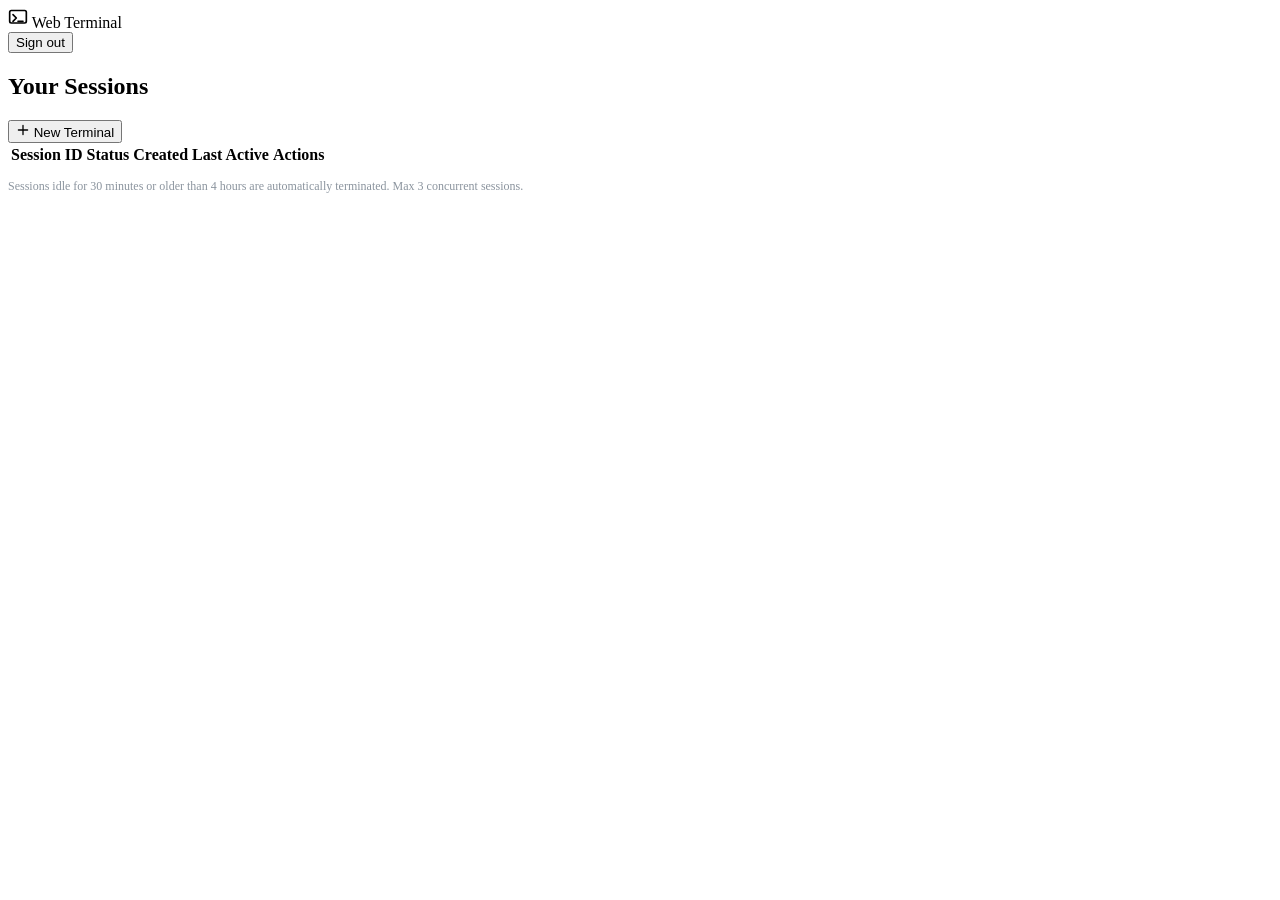
==== frontend/dashboard.html @ 522817c5 "Initial commit: web terminal service" ====
<!DOCTYPE html>
<html lang="en">
<head>
  <meta charset="UTF-8">
  <meta name="viewport" content="width=device-width, initial-scale=1.0">
  <title>Web Terminal — Dashboard</title>
  <link rel="stylesheet" href="/css/main.css">
</head>
<body>
  <nav class="navbar">
    <div class="navbar-brand">
      <svg width="20" height="20" viewBox="0 0 24 24" fill="none" stroke="currentColor" stroke-width="2" stroke-linecap="round" stroke-linejoin="round">
        <path d="M6 8l4 4-4 4"/><line x1="12" y1="16" x2="18" y2="16"/>
        <rect x="2" y="3" width="20" height="15" rx="2"/>
      </svg>
      Web Terminal
    </div>
    <a id="admin-link" href="/admin.html" class="btn btn-secondary btn-sm" style="display:none">Admin</a>
    <span class="navbar-spacer"></span>
    <span class="navbar-user" id="nav-username"></span>
    <button id="logout-btn" class="btn btn-secondary btn-sm">Sign out</button>
  </nav>

  <div class="container">
    <div id="create-error" class="alert alert-error" style="display:none"></div>

    <div class="section-header">
      <h2>Your Sessions</h2>
      <button id="new-terminal-btn" class="btn btn-primary">
        <svg width="14" height="14" viewBox="0 0 16 16" fill="currentColor">
          <path d="M8 2a.75.75 0 0 1 .75.75v4.5h4.5a.75.75 0 0 1 0 1.5h-4.5v4.5a.75.75 0 0 1-1.5 0v-4.5h-4.5a.75.75 0 0 1 0-1.5h4.5v-4.5A.75.75 0 0 1 8 2Z"/>
        </svg>
        New Terminal
      </button>
    </div>

    <div class="card" style="padding:0">
      <div class="table-wrap">
        <table>
          <thead>
            <tr>
              <th>Session ID</th>
              <th>Status</th>
              <th>Created</th>
              <th>Last Active</th>
              <th>Actions</th>
            </tr>
          </thead>
          <tbody id="sessions-tbody"></tbody>
        </table>
      </div>
      <div id="sessions-empty" class="empty-state" style="display:none">
        <svg width="32" height="32" viewBox="0 0 24 24" fill="none" stroke="#8b949e" stroke-width="1.5" stroke-linecap="round" stroke-linejoin="round">
          <rect x="2" y="3" width="20" height="15" rx="2"/>
          <path d="M6 8l4 4-4 4"/><line x1="12" y1="16" x2="18" y2="16"/>
        </svg>
        <p>No active sessions. Click <strong>New Terminal</strong> to start one.</p>
      </div>
    </div>

    <p style="margin-top:12px;color:#8b949e;font-size:12px;">
      Sessions idle for 30 minutes or older than 4 hours are automatically terminated. Max 3 concurrent sessions.
    </p>
  </div>

  <script src="/js/api.js"></script>
  <script src="/js/dashboard.js"></script>
</body>
</html>
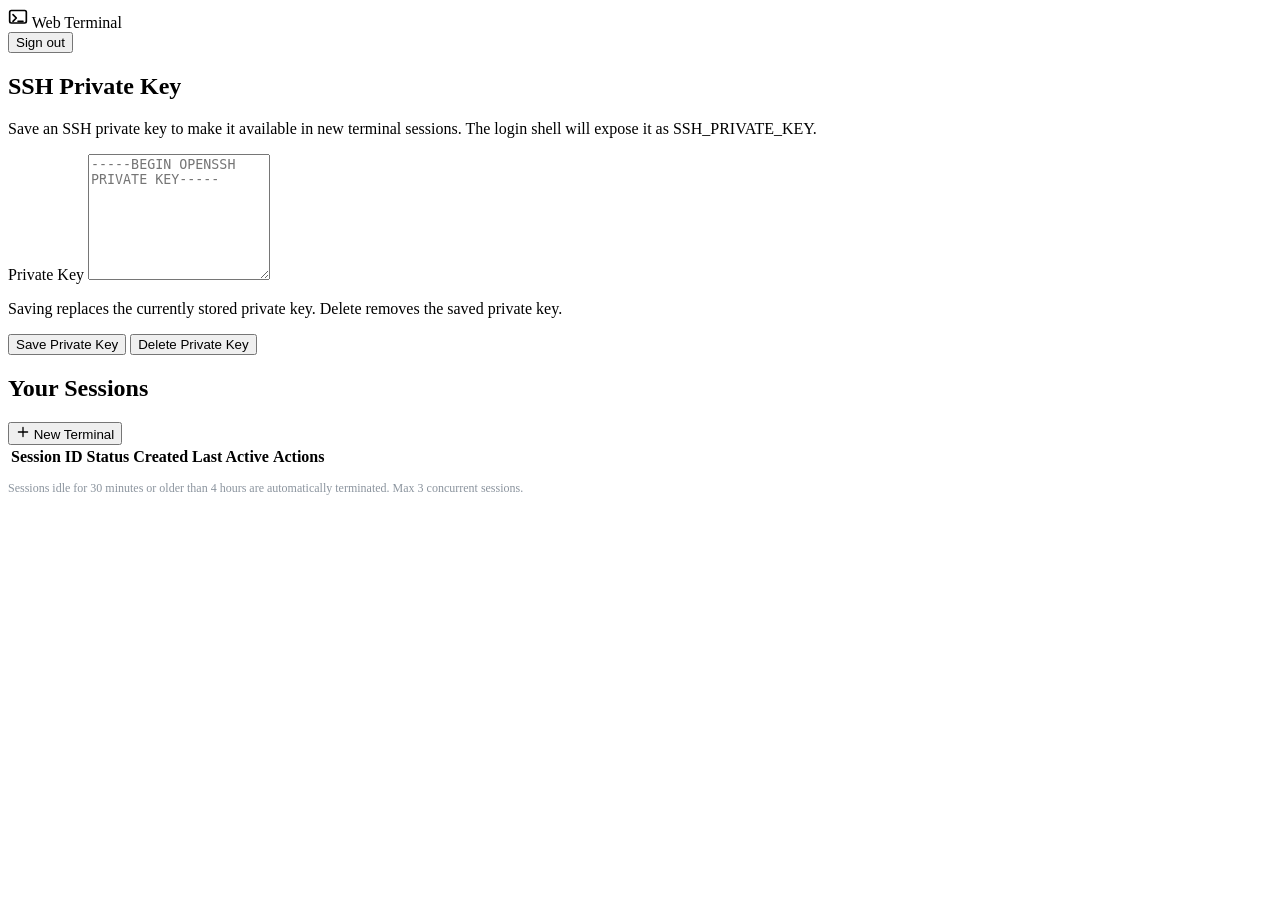
==== commit cc673f3f: "Add SSH private key support and backend tests" ====
--- a/frontend/dashboard.html
+++ b/frontend/dashboard.html
@@ -23,6 +23,31 @@
 
   <div class="container">
     <div id="create-error" class="alert alert-error" style="display:none"></div>
+    <div id="ssh-key-note" class="info-banner" style="display:none"></div>
+
+    <div class="section-header">
+      <h2>SSH Private Key</h2>
+    </div>
+
+    <div class="card ssh-settings-card">
+      <div id="ssh-key-alert" class="alert" style="display:none"></div>
+      <p class="ssh-settings-copy">
+        Save an SSH private key to make it available in new terminal sessions. The login shell will expose it as
+        <span class="mono">SSH_PRIVATE_KEY</span>.
+      </p>
+      <div id="ssh-key-status" class="ssh-key-status"></div>
+      <div class="form-group">
+        <label for="ssh-private-key">Private Key</label>
+        <textarea id="ssh-private-key" rows="8" placeholder="-----BEGIN OPENSSH PRIVATE KEY-----"></textarea>
+      </div>
+      <p class="ssh-settings-note">
+        Saving replaces the currently stored private key. Delete removes the saved private key.
+      </p>
+      <div class="ssh-settings-actions">
+        <button id="save-ssh-key-btn" class="btn btn-primary">Save Private Key</button>
+        <button id="delete-ssh-key-btn" class="btn btn-secondary">Delete Private Key</button>
+      </div>
+    </div>
 
     <div class="section-header">
       <h2>Your Sessions</h2>
